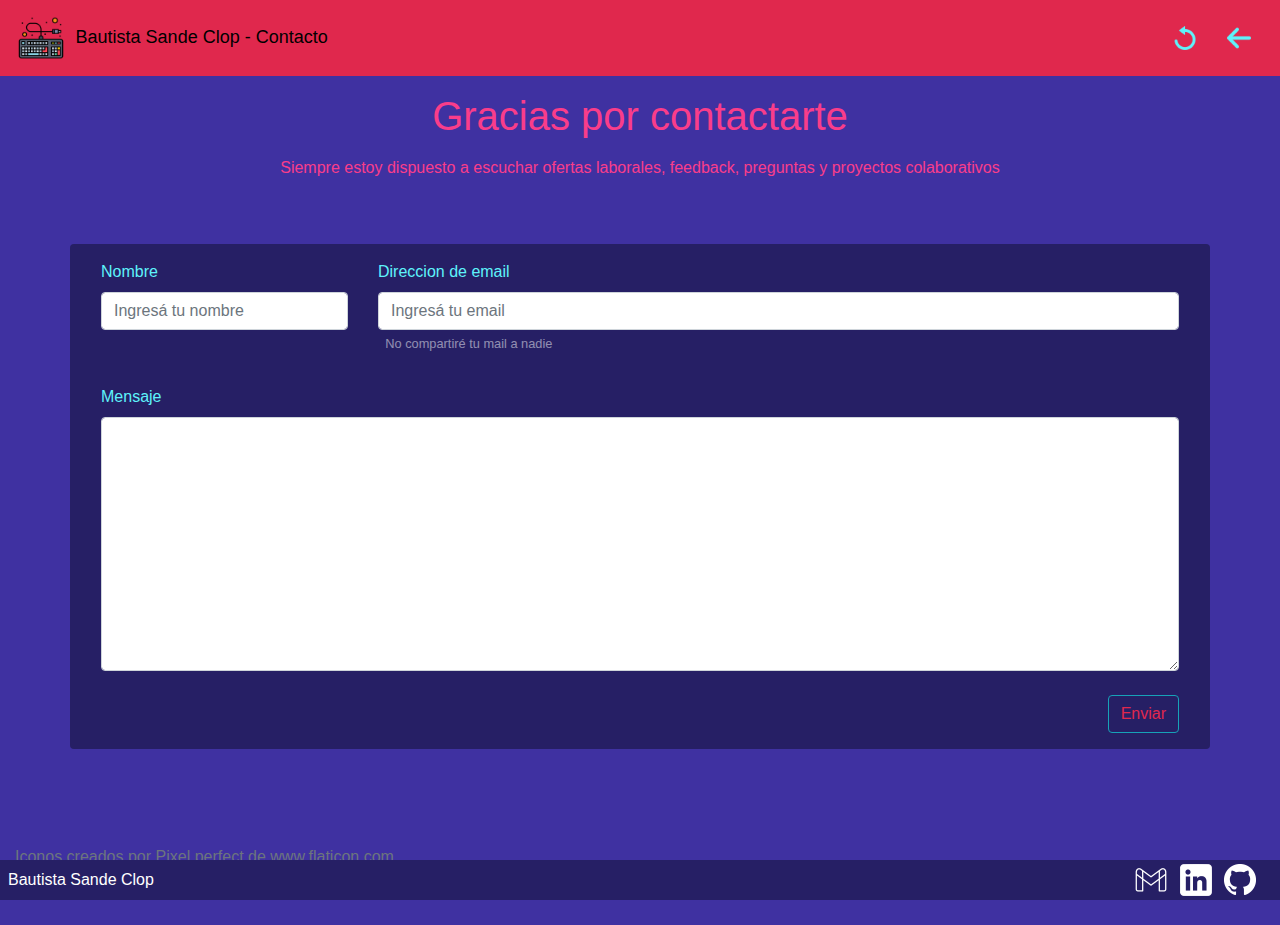
==== contacto.html @ d233cae0 "se cambia un margen" ====
<!DOCTYPE html>
<html lang="en">

<head>
    <!-- Meta tags -->
    <meta charset="UTF-8">
    <meta name="viewport" content="width=O, initial-scale=1.0">
    <meta name="author" content="Bautista Sande Clop">
    <meta name="description" content="Portafolio web online de Bautista Sande Clop">

    <!-- CDN Bootstrap -->
    <link rel="stylesheet" href="https://cdn.jsdelivr.net/npm/bootstrap@4.3.1/dist/css/bootstrap.min.css"
        integrity="sha384-ggOyR0iXCbMQv3Xipma34MD+dH/1fQ784/j6cY/iJTQUOhcWr7x9JvoRxT2MZw1T" crossorigin="anonymous">

    <link rel="stylesheet" href="css/estilo.css">

    <!-- CDN Animate -->
    <link rel="stylesheet" href="https://cdnjs.cloudflare.com/ajax/libs/animate.css/4.1.1/animate.min.css"/>

    <title>Bautista Sande Clop - Contacto</title>

</head>

<body id="contactoBody">
    <header>
        <nav class="navbar navbar-expand-lg justify-content-between align-items-centera">
            <span class="navbar-brand"><img width="50px" height="50px" src="images/keyboard.png" alt="teclado">
                <span class="navbar-text animate__animated pl-1"> Bautista Sande Clop - Contacto </span>
            </span>
            <div>
                <button onclick="document.getElementById('contacto').reset()" id="reset" class="btn"><img width="24px"
                        height="24px" src="images/reload.png" alt="reload"></button>
                <button id="back" onclick="history.back()" class="btn"><img width="24px" height="24px"
                        src="images/arrow.png" alt="volver"></button>
            </div>
        </nav>
    </header>

    <main>
        <div class="container-fluid pt-3 ml-sm-5 ml-md-0 ">
            <div class="row d-flex justify-content-center ">
                    <h1 class="animate__animated animate__zoomIn">Gracias por contactarte</h1>
            </div>
            <div class="row d-flex justify-content-center">
                <p class="pt-2">
                     Siempre estoy dispuesto a escuchar ofertas laborales, feedback, preguntas y proyectos colaborativos
                </p>
            </div>
        </div>
    </main>

    <!-- Contact form -->
        <div id="container" class="d-flex flex-column justify-content-start my-5">
            <form id="contacto" class="container rounded">
                    <div class="row align-items-center px-3 pt-3">
                        <div class="col-3">
                            <label for="nombre">Nombre</label>
                            <input type="text" id="nombre" class="form-control" placeholder="Ingresá tu nombre">
                        </div>
                        <div class="col">
                            <label for="mail">Direccion de email</label>
                            <input type="email" class="form-control" id="mail" aria-describedby="emailHelp" placeholder="Ingresá tu email">
                        </div>
                    </div>
                    <div class="row align-items-start ml-0">
                        <div class="col-3"></div>
                        <div class="col">
                            <small id="emailHelp" class="form-text ml-1 text-white-50">No compartiré tu mail a nadie</small>
                        </div> 
                    </div> 
                    <div class="row align-items-center px-3 pt-3">
                        <div class="col mt-3">
                            <label for="comentariosArea">Mensaje</label>
                            <textarea name="comentariosArea" id="comentariosArea" class="form-control" rows="10"></textarea>
                        </div>
                    </div>
                    <div class="row align-items-center justify-content-end mr-3 pb-3">
                            <button onclick="alert('Esta funcionalidad aun esta siendo programada!\nPara ponerte en contacto por favor escribeme a sandeclopbautista@gmail.com')" 
                            id="enviar" class="btn btn-outline-info mt-4">Enviar</button>
                    </div>           
            </form>
        </div>     
    <footer class="pt-5">
            <div class="container-fluid pb-4">

            <!-- Credits -->    
                <span class="text-muted"> Iconos creados por <a class="text-muted" href="https://www.flaticon.com/authors/pixel-perfect" title="Pixel perfect"> Pixel perfect </a> de <a class="text-muted" href="https://www.flaticon.com/" title="Flaticon">www.flaticon.com</a>
                </span>

            <!-- Fixed footer -->
            <div class="d-flex flex-row align-items-center justify-content-between fixed-bottom" id="footer">
                <div class="bd-highlight ml-2 mb-0">
                     Bautista Sande Clop
                </div>
                <div class="p-1 pr-3 pl-3 mr-2 iconlink">
                    <a class="mr-2" href="mailto:sandeclopbautista@gmail.com" target="_blank"><img src="images/icons8-gmail-32.png" alt="gmail"></a>
                    <a class="mr-2" href="https://www.linkedin.com/in/bautista-sande-clop-1006b621a/" target="_lank"> <img src="images/linkedin32px.png" alt="linkedin"> </a>
                    <a href="https://github.com/BSandeClop" target="_blank"> <img src="images/GitHub-Mark-Light-32px.png" alt="github"> </a>
                </div>
            </div>
    </footer>

    <!--JQuery, Popper.js y Bootstrap CDNs-->
    <script src="https://code.jquery.com/jquery-3.3.1.slim.min.js"
        integrity="sha384-q8i/X+965DzO0rT7abK41JStQIAqVgRVzpbzo5smXKp4YfRvH+8abtTE1Pi6jizo"
        crossorigin="anonymous"></script>
    <script src="https://cdn.jsdelivr.net/npm/popper.js@1.14.7/dist/umd/popper.min.js"
        integrity="sha384-UO2eT0CpHqdSJQ6hJty5KVphtPhzWj9WO1clHTMGa3JDZwrnQq4sF86dIHNDz0W1"
        crossorigin="anonymous"></script>
    <script src="https://cdn.jsdelivr.net/npm/bootstrap@4.3.1/dist/js/bootstrap.min.js"
        integrity="sha384-JjSmVgyd0p3pXB1rRibZUAYoIIy6OrQ6VrjIEaFf/nJGzIxFDsf4x0xIM+B07jRM"
        crossorigin="anonymous"></script>
</body>

</html>
---- css/estilo.css ----
#footer{
    background-color: #261f65;
    color: white;
}

main{
    color: #f93d8a;
}

header{
    color: black;
    background-color: #e0284d;
}

body{
    background-color: #3f31a1;
    color: #f93d8a;
    padding-bottom: 32px;
}

.navbar-text{
    font-size: 18px;
}

.navbar-text:hover{
    font-size: 18px;
    animation: pulse;
}

#container{
    color: #5ef3fb;
}

#emailHelp{
    color: #5ef3fb;
}

.icon32{
    width: 32px;
    height: 32px;
}

label{
    color: #5ef3fb;
}

#enviar{
    color: #e0284d;
    background-color: #261f65;
}

#contacto{
    background-color: #261f65;
}
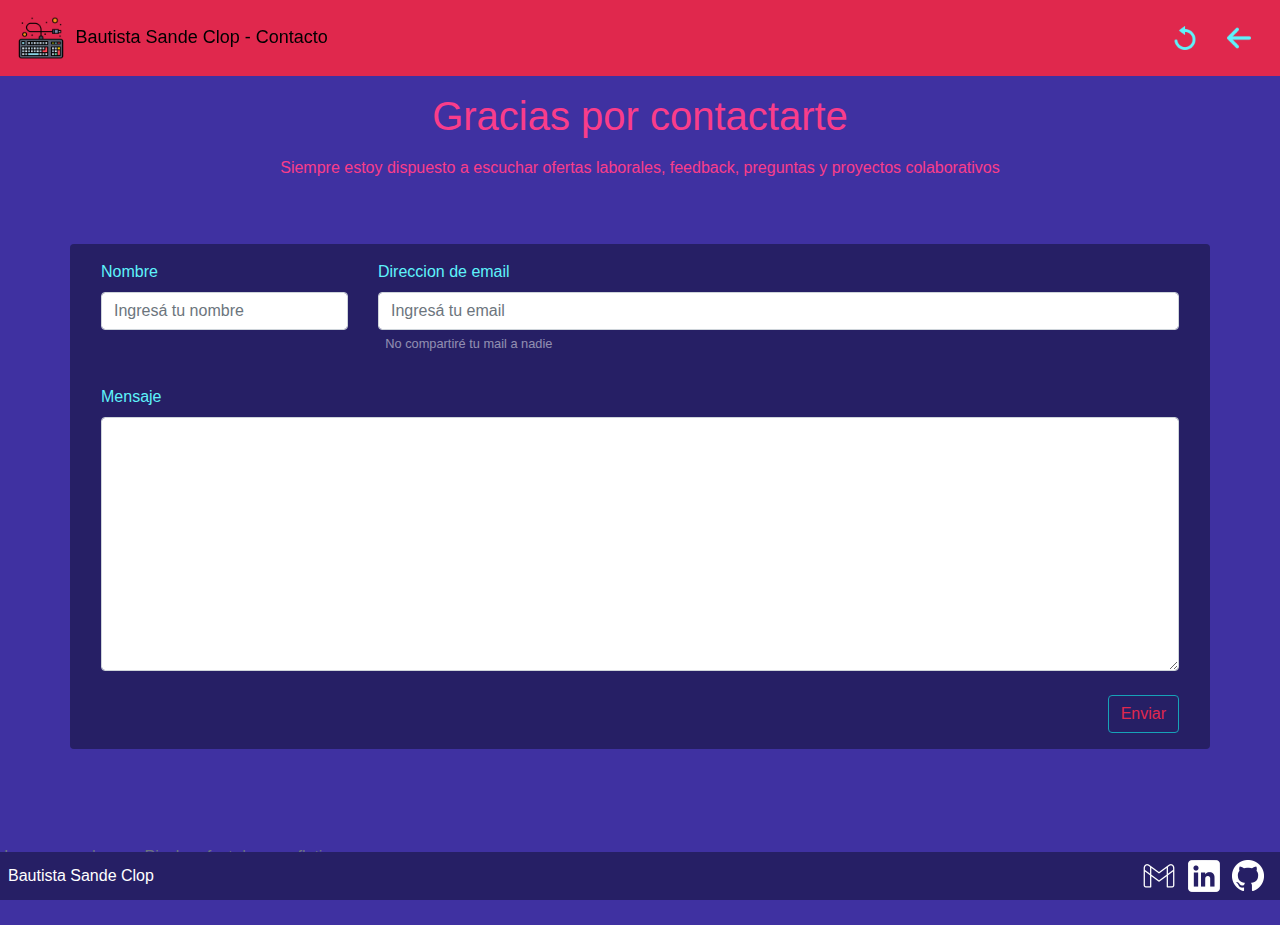
==== commit 2b7fe242: "Se arregla el sobrante a la derecha de la pagina" ====
--- a/contacto.html
+++ b/contacto.html
@@ -22,8 +22,10 @@
 </head>
 
 <body id="contactoBody">
+
+    <!-- Navbar -->
     <header>
-        <nav class="navbar navbar-expand-lg justify-content-between align-items-centera">
+        <nav class="navbar sticky-top justify-content-between align-items-centera">
             <span class="navbar-brand"><img width="50px" height="50px" src="images/keyboard.png" alt="teclado">
                 <span class="navbar-text animate__animated pl-1"> Bautista Sande Clop - Contacto </span>
             </span>
@@ -37,11 +39,11 @@
     </header>
 
     <main>
-        <div class="container-fluid pt-3 ml-sm-5 ml-md-0 ">
-            <div class="row d-flex justify-content-center ">
+        <div class="container pt-3">
+            <div class="row d-flex justify-content-around">
                     <h1 class="animate__animated animate__zoomIn">Gracias por contactarte</h1>
             </div>
-            <div class="row d-flex justify-content-center">
+            <div class="row d-flex justify-content-around">
                 <p class="pt-2">
                      Siempre estoy dispuesto a escuchar ofertas laborales, feedback, preguntas y proyectos colaborativos
                 </p>
@@ -65,11 +67,11 @@
                     <div class="row align-items-start ml-0">
                         <div class="col-3"></div>
                         <div class="col">
-                            <small id="emailHelp" class="form-text ml-1 text-white-50">No compartiré tu mail a nadie</small>
+                            <small id="emailHelp" class="form-text pl-1 text-white-50">No compartiré tu mail a nadie</small>
                         </div> 
                     </div> 
                     <div class="row align-items-center px-3 pt-3">
-                        <div class="col mt-3">
+                        <div class="col pt-3">
                             <label for="comentariosArea">Mensaje</label>
                             <textarea name="comentariosArea" id="comentariosArea" class="form-control" rows="10"></textarea>
                         </div>
@@ -80,24 +82,23 @@
                     </div>           
             </form>
         </div>     
+        
     <footer class="pt-5">
-            <div class="container-fluid pb-4">
-
-            <!-- Credits -->    
-                <span class="text-muted"> Iconos creados por <a class="text-muted" href="https://www.flaticon.com/authors/pixel-perfect" title="Pixel perfect"> Pixel perfect </a> de <a class="text-muted" href="https://www.flaticon.com/" title="Flaticon">www.flaticon.com</a>
-                </span>
-
-            <!-- Fixed footer -->
-            <div class="d-flex flex-row align-items-center justify-content-between fixed-bottom" id="footer">
-                <div class="bd-highlight ml-2 mb-0">
+        <!-- Credits -->    
+        <span class="text-muted pl-1"> Iconos creados por <a class="text-muted" href="https://www.flaticon.com/authors/pixel-perfect" title="Pixel perfect"> Pixel perfect </a> de <a class="text-muted" href="https://www.flaticon.com/" title="Flaticon">www.flaticon.com</a></span>
+            
+        <!-- Fixed footer -->
+        <div class="container-fluid pb-4"></div>
+        <div class="d-flex flex-row align-items-center justify-content-between fixed-bottom" id="footer">
+            <div class="pl-2 pb-0">
                      Bautista Sande Clop
-                </div>
-                <div class="p-1 pr-3 pl-3 mr-2 iconlink">
-                    <a class="mr-2" href="mailto:sandeclopbautista@gmail.com" target="_blank"><img src="images/icons8-gmail-32.png" alt="gmail"></a>
-                    <a class="mr-2" href="https://www.linkedin.com/in/bautista-sande-clop-1006b621a/" target="_lank"> <img src="images/linkedin32px.png" alt="linkedin"> </a>
-                    <a href="https://github.com/BSandeClop" target="_blank"> <img src="images/GitHub-Mark-Light-32px.png" alt="github"> </a>
-                </div>
             </div>
+            <div class="pr-3 p-2 iconlink">
+                <a class="pr-2" href="mailto:sandeclopbautista@gmail.com" target="_blank"><img src="images/icons8-gmail-32.png" alt="gmail"></a>
+                <a class="pr-2" href="https://www.linkedin.com/in/bautista-sande-clop-1006b621a/" target="_lank"> <img src="images/linkedin32px.png" alt="linkedin"> </a>
+                <a href="https://github.com/BSandeClop" target="_blank"> <img src="images/GitHub-Mark-Light-32px.png" alt="github"> </a>
+            </div>
+        </div>
     </footer>
 
     <!--JQuery, Popper.js y Bootstrap CDNs-->
--- a/css/estilo.css
+++ b/css/estilo.css
@@ -2,6 +2,7 @@
 #footer{
     background-color: #261f65;
     color: white;
+    bottom: 0%
 }
 
 main{
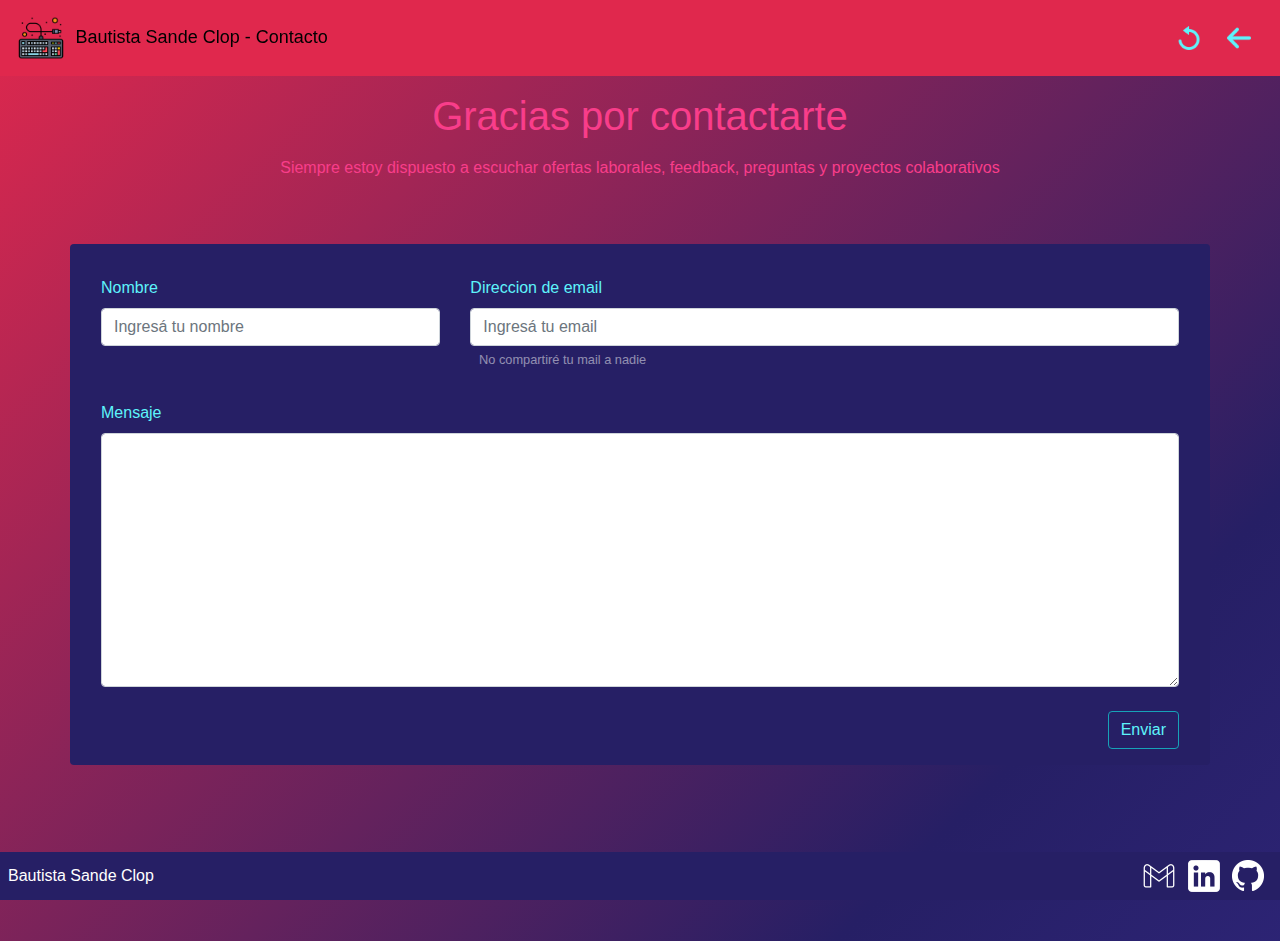
==== commit 42b2e919: "Se hizo mas responsive el form de contacto y se agrego un fondo animado" ====
--- a/contacto.html
+++ b/contacto.html
@@ -22,14 +22,18 @@
 </head>
 
 <body id="contactoBody">
-
     <!-- Navbar -->
     <header>
-        <nav class="navbar sticky-top justify-content-between align-items-centera">
-            <span class="navbar-brand"><img width="50px" height="50px" src="images/keyboard.png" alt="teclado">
+        <nav class="navbar navbar-expand-sm sticky-top justify-content-between align-items-center">
+            <span class="navbar-brand">
+                <img width="50px" height="50px" src="images/keyboard.png" alt="teclado">
                 <span class="navbar-text animate__animated pl-1"> Bautista Sande Clop - Contacto </span>
             </span>
-            <div>
+            <button class="navbar-toggler" type="button" data-toggle="collapse" data-target="#navbarContenido" aria-controls="navbarContenido" aria-expanded="false" aria-label="Cambiar navegacion">
+                <span class="navbar-toggler-icon"></span>
+              </button>
+
+            <div class="collapse navbar-collapse justify-content-end" id="navbarContenido">
                 <button onclick="document.getElementById('contacto').reset()" id="reset" class="btn"><img width="24px"
                         height="24px" src="images/reload.png" alt="reload"></button>
                 <button id="back" onclick="history.back()" class="btn"><img width="24px" height="24px"
@@ -39,14 +43,18 @@
     </header>
 
     <main>
-        <div class="container pt-3">
-            <div class="row d-flex justify-content-around">
+        <div class="container-fluid pt-3 ml-sm-auto">
+            <div class="row">
+                <div class="col d-flex justify-content-around">
                     <h1 class="animate__animated animate__zoomIn">Gracias por contactarte</h1>
+                </div>
             </div>
-            <div class="row d-flex justify-content-around">
-                <p class="pt-2">
-                     Siempre estoy dispuesto a escuchar ofertas laborales, feedback, preguntas y proyectos colaborativos
-                </p>
+            <div class="row">
+                <div class="col d-flex justify-content-around">
+                    <p class="pt-2">
+                        Siempre estoy dispuesto a escuchar ofertas laborales, feedback, preguntas y proyectos colaborativos
+                   </p>
+                </div>
             </div>
         </div>
     </main>
@@ -55,30 +63,45 @@
         <div id="container" class="d-flex flex-column justify-content-start my-5">
             <form id="contacto" class="container rounded">
                     <div class="row align-items-center px-3 pt-3">
-                        <div class="col-3">
+                        <div class="col-md-4 pt-3">
                             <label for="nombre">Nombre</label>
                             <input type="text" id="nombre" class="form-control" placeholder="Ingresá tu nombre">
                         </div>
-                        <div class="col">
+                        <div class="col-md pt-3">
                             <label for="mail">Direccion de email</label>
                             <input type="email" class="form-control" id="mail" aria-describedby="emailHelp" placeholder="Ingresá tu email">
                         </div>
                     </div>
                     <div class="row align-items-start ml-0">
-                        <div class="col-3"></div>
-                        <div class="col">
+                        <div class="col-md-4"></div>
+                        <div class="col-md">
                             <small id="emailHelp" class="form-text pl-1 text-white-50">No compartiré tu mail a nadie</small>
                         </div> 
                     </div> 
                     <div class="row align-items-center px-3 pt-3">
-                        <div class="col pt-3">
+                        <div class="col-md pt-3">
                             <label for="comentariosArea">Mensaje</label>
                             <textarea name="comentariosArea" id="comentariosArea" class="form-control" rows="10"></textarea>
                         </div>
                     </div>
                     <div class="row align-items-center justify-content-end mr-3 pb-3">
-                            <button onclick="alert('Esta funcionalidad aun esta siendo programada!\nPara ponerte en contacto por favor escribeme a sandeclopbautista@gmail.com')" 
-                            id="enviar" class="btn btn-outline-info mt-4">Enviar</button>
+                        <button type="button" data-toggle="modal" data-target="#enDev" id="enviar" class="btn btn-outline-info mt-4">Enviar</button>
+                        <div class="modal fade" id="enDev" tabindex="-1" role="dialog" aria-labelledby="exampleModalLabel" aria-hidden="true">
+                            <div class="modal-dialog" role="document">
+                                <div class="modal-content">
+                                    <div class="modal-header">
+                                        <h5 class="modal-title">Funcionalidad en desarrollo</h5>
+                                        <button type="button" class="close" data-dismiss="modal" aria-label="Close">
+                                        <span aria-hidden="true">&times;</span>
+                                        </button>
+                                    </div>
+                                    <div class="modal-body">
+                                        Gracias por intentar contactarme, desafortunadamente esta funcionalidad aun esta siendo desarrollada. Por favor, enviame un mail a 
+                                        <span class="badge badge-info">sandeclopbautista@gmail.com</span>
+                                    </div>
+                                </div>
+                            </div>
+                        </div>
                     </div>           
             </form>
         </div>     
--- a/css/estilo.css
+++ b/css/estilo.css
@@ -4,6 +4,31 @@
     color: white;
     bottom: 0%
 }
+
+.navbar-toggler-icon{
+    background-image: url(/images/menu.png);
+}
+
+#contactoBody{
+    background: linear-gradient(-45deg, #e0284d,#261f65,#3f31a1,#3f31a1,#261f65,#e0284d);
+    background-size: 400% 400%;
+    animation: gradient 30s ease infinite;
+}
+
+@keyframes gradient {
+    0% {
+        background-position: 0% 50%;
+    }
+    50% {
+        background-position: 100% 50%;
+    }
+    100% {
+        background-position: 0% 50%;
+    }
+}
+
+
+
 
 main{
     color: #f93d8a;
@@ -14,9 +39,21 @@
     background-color: #e0284d;
 }
 
+.modal-content{
+    background-color: #3f31a1;
+}
+
+.modal-header{
+    color: black;
+    background-color: #e0284d;
+}
+
+.modal-body{
+    color: #f93d8a;
+    background-color: #3f31a1;
+}
+
 body{
-    background-color: #3f31a1;
-    color: #f93d8a;
     padding-bottom: 32px;
 }
 
@@ -47,7 +84,7 @@
 }
 
 #enviar{
-    color: #e0284d;
+    color: #5ef3fb;
     background-color: #261f65;
 }
 
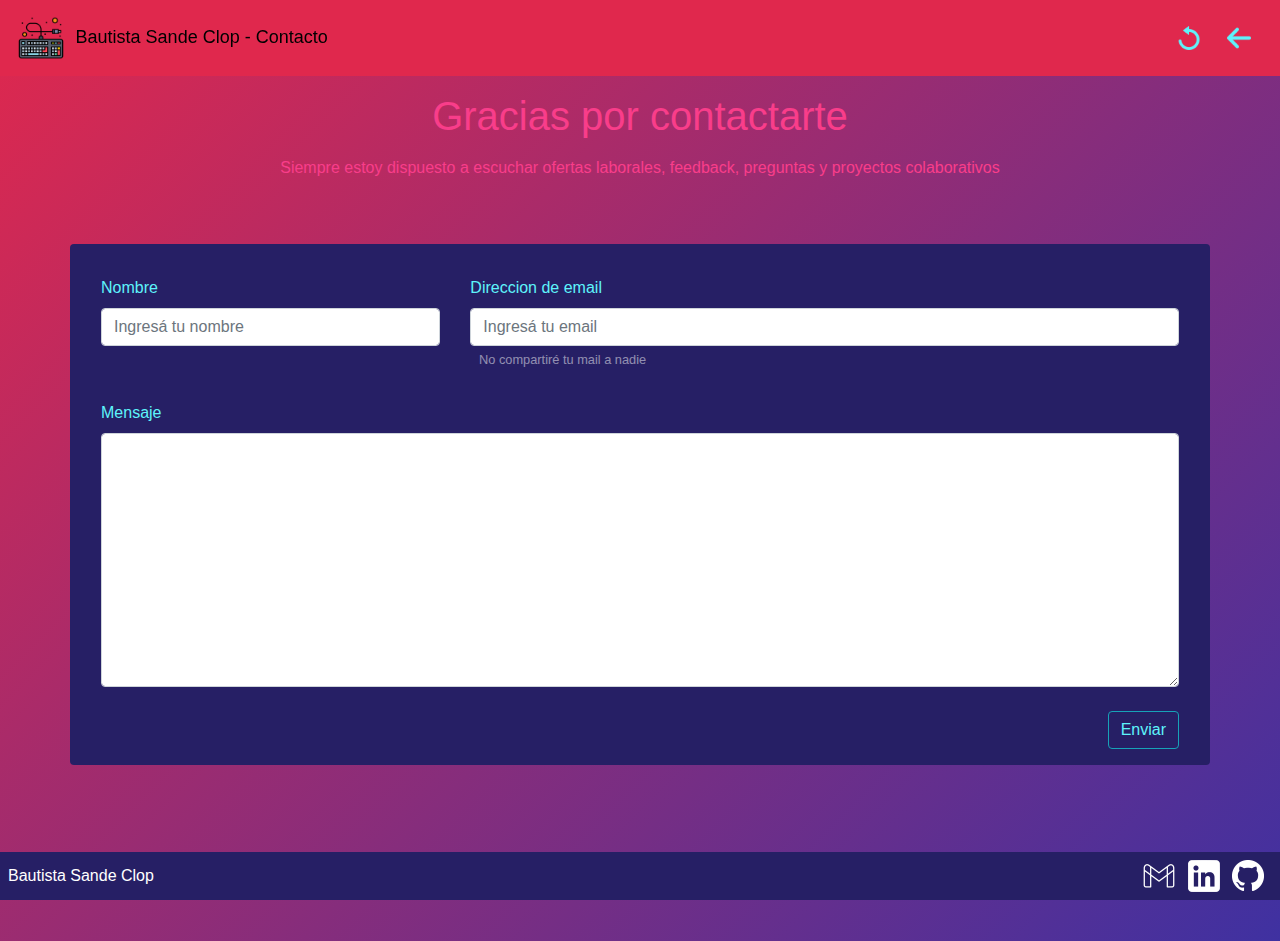
==== commit c6363d07: "Se hizo un maquetado inicial de la pagina. Falta agregar contenido y el background de los skills" ====
--- a/contacto.html
+++ b/contacto.html
@@ -115,6 +115,7 @@
         <div class="d-flex flex-row align-items-center justify-content-between fixed-bottom" id="footer">
             <div class="pl-2 pb-0">
                      Bautista Sande Clop
+
             </div>
             <div class="pr-3 p-2 iconlink">
                 <a class="pr-2" href="mailto:sandeclopbautista@gmail.com" target="_blank"><img src="images/icons8-gmail-32.png" alt="gmail"></a>
--- a/css/estilo.css
+++ b/css/estilo.css
@@ -1,94 +1,111 @@
-
-#footer{
+#footer {
     background-color: #261f65;
     color: white;
-    bottom: 0%
 }
 
-.navbar-toggler-icon{
+.navbar-toggler-icon {
     background-image: url(/images/menu.png);
 }
 
-#contactoBody{
-    background: linear-gradient(-45deg, #e0284d,#261f65,#3f31a1,#3f31a1,#261f65,#e0284d);
+.carousel-caption {
+    color: #5ef3fb;
+    background-color: rgb(0, 0, 0, 0.3);
+}
+
+
+#skillsSection {
+
+    color: #5ef3fb;
+}
+
+#contactoBody {
+    background: linear-gradient(-45deg, #e0284d, #3f31a1, #261f65, #3f31a1, #e0284d);
     background-size: 400% 400%;
     animation: gradient 30s ease infinite;
 }
+
+
 
 @keyframes gradient {
     0% {
         background-position: 0% 50%;
     }
+
     50% {
         background-position: 100% 50%;
     }
+
     100% {
         background-position: 0% 50%;
     }
 }
 
+#firstbackground {
+    min-height: calc(100vh - 76px);
+    background: linear-gradient(-45deg, #e0284d, #3f31a1, #261f65, #3f31a1, #e0284d);
+    background-size: 400% 400%;
+    animation: gradient 30s ease infinite;
+}
 
-
-
-main{
+main {
     color: #f93d8a;
 }
 
-header{
+header {
     color: black;
     background-color: #e0284d;
 }
 
-.modal-content{
+.modal-content {
     background-color: #3f31a1;
 }
 
-.modal-header{
+.modal-header {
     color: black;
     background-color: #e0284d;
 }
 
-.modal-body{
+.modal-body {
     color: #f93d8a;
     background-color: #3f31a1;
 }
 
-body{
+body {
     padding-bottom: 32px;
 }
 
-.navbar-text{
+.navbar-text {
     font-size: 18px;
 }
 
-.navbar-text:hover{
+.navbar-text:hover {
     font-size: 18px;
     animation: pulse;
 }
 
-#container{
+#container {
     color: #5ef3fb;
 }
 
-#emailHelp{
+#emailHelp {
     color: #5ef3fb;
 }
 
-.icon32{
+.icon32 {
     width: 32px;
     height: 32px;
 }
 
-label{
+label {
     color: #5ef3fb;
 }
 
-#enviar{
+#enviar {
     color: #5ef3fb;
     background-color: #261f65;
 }
 
-#contacto{
+#contacto {
     background-color: #261f65;
 }
 
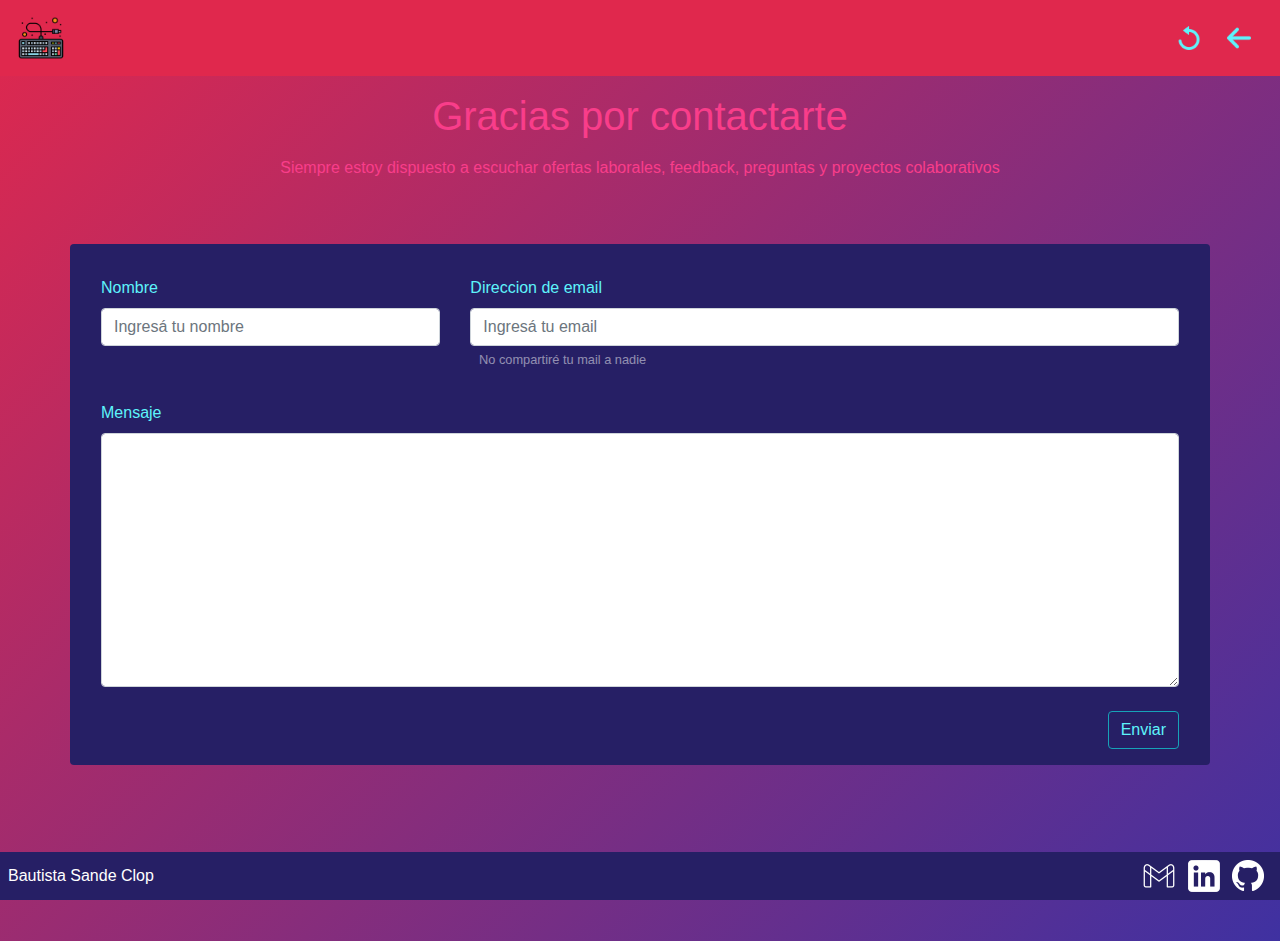
==== commit dd25d281: "se saco el texto del header" ====
--- a/contacto.html
+++ b/contacto.html
@@ -27,7 +27,6 @@
         <nav class="navbar navbar-expand-sm sticky-top justify-content-between align-items-center">
             <span class="navbar-brand">
                 <img width="50px" height="50px" src="images/keyboard.png" alt="teclado">
-                <span class="navbar-text animate__animated pl-1"> Bautista Sande Clop - Contacto </span>
             </span>
             <button class="navbar-toggler" type="button" data-toggle="collapse" data-target="#navbarContenido" aria-controls="navbarContenido" aria-expanded="false" aria-label="Cambiar navegacion">
                 <span class="navbar-toggler-icon"></span>
--- a/css/estilo.css
+++ b/css/estilo.css
@@ -7,15 +7,31 @@
     background-image: url(/images/menu.png);
 }
 
+
+.contenido{
+    text-align: center;
+}
+
+#desc{
+    font-family: Arial, Helvetica, sans-serif;
+    font-size: larger;
+}
+
+.h1{
+    font-family: 'Gill Sans', 'Gill Sans MT', Calibri, 'Trebuchet MS', sans-serif;
+}
+
 .carousel-caption {
     color: #5ef3fb;
     background-color: rgb(0, 0, 0, 0.3);
 }
 
+#intro{
+    min-height: calc(100vh - 48px);
+}
 
 #skillsSection {
-
-    color: #5ef3fb;
+    background-color:rgb(0, 0, 0, 0.15) ; 
 }
 
 #contactoBody {
